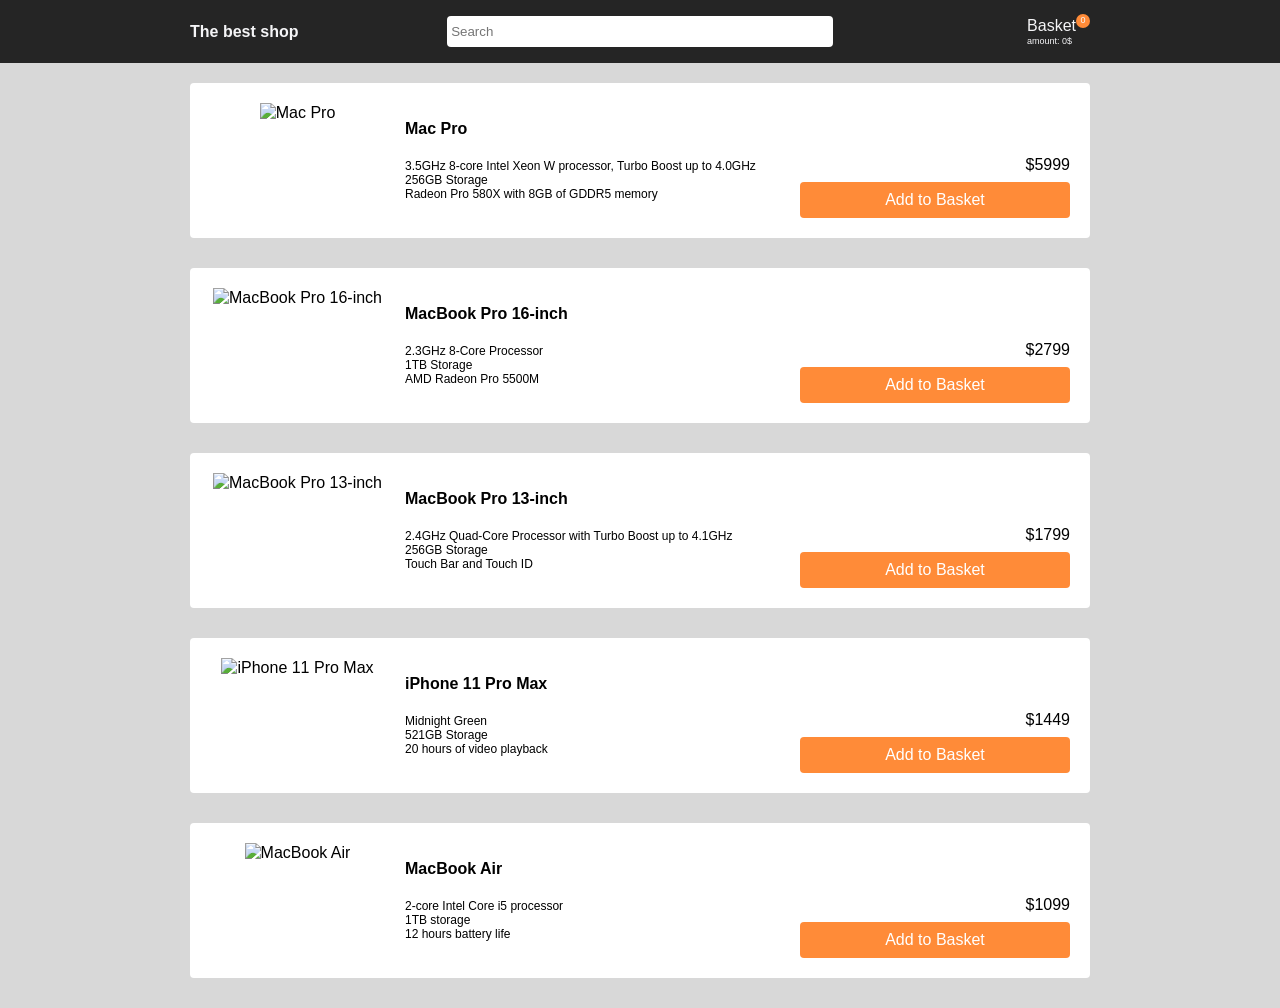
==== coursework/index.html @ b4347879 "start coursework" ====
<!DOCTYPE html>
<html lang="en">
<head>
  <meta charset="UTF-8">
  <title>Online Shop</title>
  <link rel="stylesheet" href="./styles/styles.css">
</head>
<body>
  <header class="header">
    <div class="container header__container">
      <div class="header__logo">The best shop</div>
      <form>
        <input id="search" class="header__search" type="text" placeholder="Search">
      </form>
      <div class="basket">
        <div>Basket<span id="count" class="basket__count">0</span></div>
        <div class="basket__amount">amount: <span id="amount">0$</span></div>
      </div>
    </div>
  </header>
  <main id="products" class="container"></main>
<script src="./js/main.js"></script>
</body>
</html>
---- coursework/styles/styles.css ----
* {
  margin: 0;
  box-sizing: border-box;
}

body {
  background-color: #d8d8d8;
  font-family: 'Open Sans', sans-serif;
  font-size: 16px;
  line-height: 1.2;
}

.container {
  max-width: 900px;
  margin: 0 auto;
}

.header {
  background-color: #252525;
  color: #f5f5f7;
  margin-bottom: 20px;
}

.header__container {
  display: grid;
  align-items: center;
  grid-template-columns: 1fr 1.5fr 1fr;
}

.header__logo {
  font-weight: bold;
}

.header__search {
  width: 100%;
  border-radius: 4px;
  border: 0;
  outline: none;
  padding: 8px 4px;
  margin: 16px 0;
}

.basket {
  justify-self: end;
}

.basket__count {
  display: inline-flex;
  align-items: center;
  justify-content: center;
  font-size: 9px;
  min-width: 14px;
  height: 14px;
  background-color: #ff8b38;
  border-radius: 50%;
  transform: translateY(-8px);
}

.basket__amount {
  font-size: 9px;
}

.cart {
  display: grid;
  grid-template-columns: auto 1fr auto;
  column-gap: 20px;
  margin-bottom: 30px;
  padding: 20px;
  background-color: #ffffff;
  border-radius: 4px;
}

.cart__image-block {
  width: 175px;
  height: 115px;
  text-align: center;
}

.cart__image {
  max-width: 100%;
  max-height: 100%;
}

.cart__text {
  align-self: center;
}

.cart__title {
  padding-bottom: 20px;
  font-weight: 600;
}

.cart__desc {
  font-size: 12px;
}

.cart__price-block {
  align-self: end;
  justify-self: end;
  text-align: right;
}

.cart__price {
  padding-bottom: 8px;
}

.cart__button {
  display: flex;
  align-items: center;
  justify-content: center;
  min-width: 270px;
  height: 36px;
  color: #ffffff;
  background-color: #ff8b38;
  border-radius: 4px;
  text-decoration: none;
}

.cart__button._active {
  background-color: #252525;
}
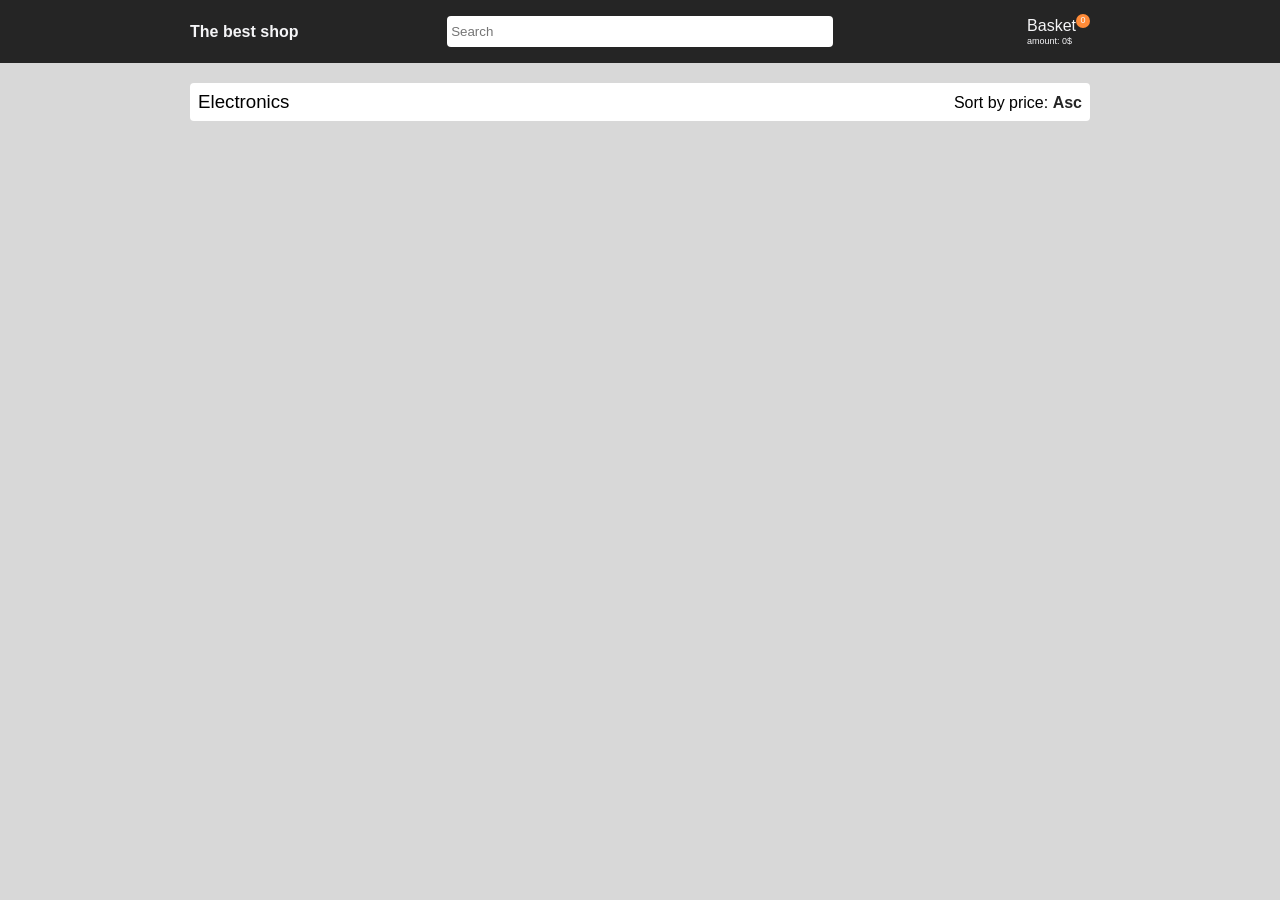
==== commit 1a2f79a3: "coursework (new features, class, express http server)" ====
--- a/coursework/index.html
+++ b/coursework/index.html
@@ -18,7 +18,13 @@
       </div>
     </div>
   </header>
-  <main id="products" class="container"></main>
+  <main class="products container">
+    <div class="products__header">
+      <h3>Electronics</h3>
+      <div>Sort by price: <a id="sort" href="#" class="products__sort">Asc</a></div>
+    </div>
+    <div id="products"></div>
+  </main>
 <script src="./js/main.js"></script>
 </body>
 </html>
--- a/coursework/styles/styles.css
+++ b/coursework/styles/styles.css
@@ -8,6 +8,15 @@
   font-family: 'Open Sans', sans-serif;
   font-size: 16px;
   line-height: 1.2;
+}
+
+a {
+  text-decoration: none;
+  color: #252525;
+}
+
+h3 {
+  font-weight: normal;
 }
 
 .container {
@@ -113,9 +122,22 @@
   color: #ffffff;
   background-color: #ff8b38;
   border-radius: 4px;
-  text-decoration: none;
 }
 
 .cart__button._active {
   background-color: #252525;
 }
+
+.products__header {
+  display: flex;
+  align-items: center;
+  justify-content: space-between;
+  background-color: #ffffff;
+  padding: 8px;
+  border-radius: 4px;
+  margin-bottom: 30px;
+}
+
+.products__sort {
+  font-weight: bold;
+}
